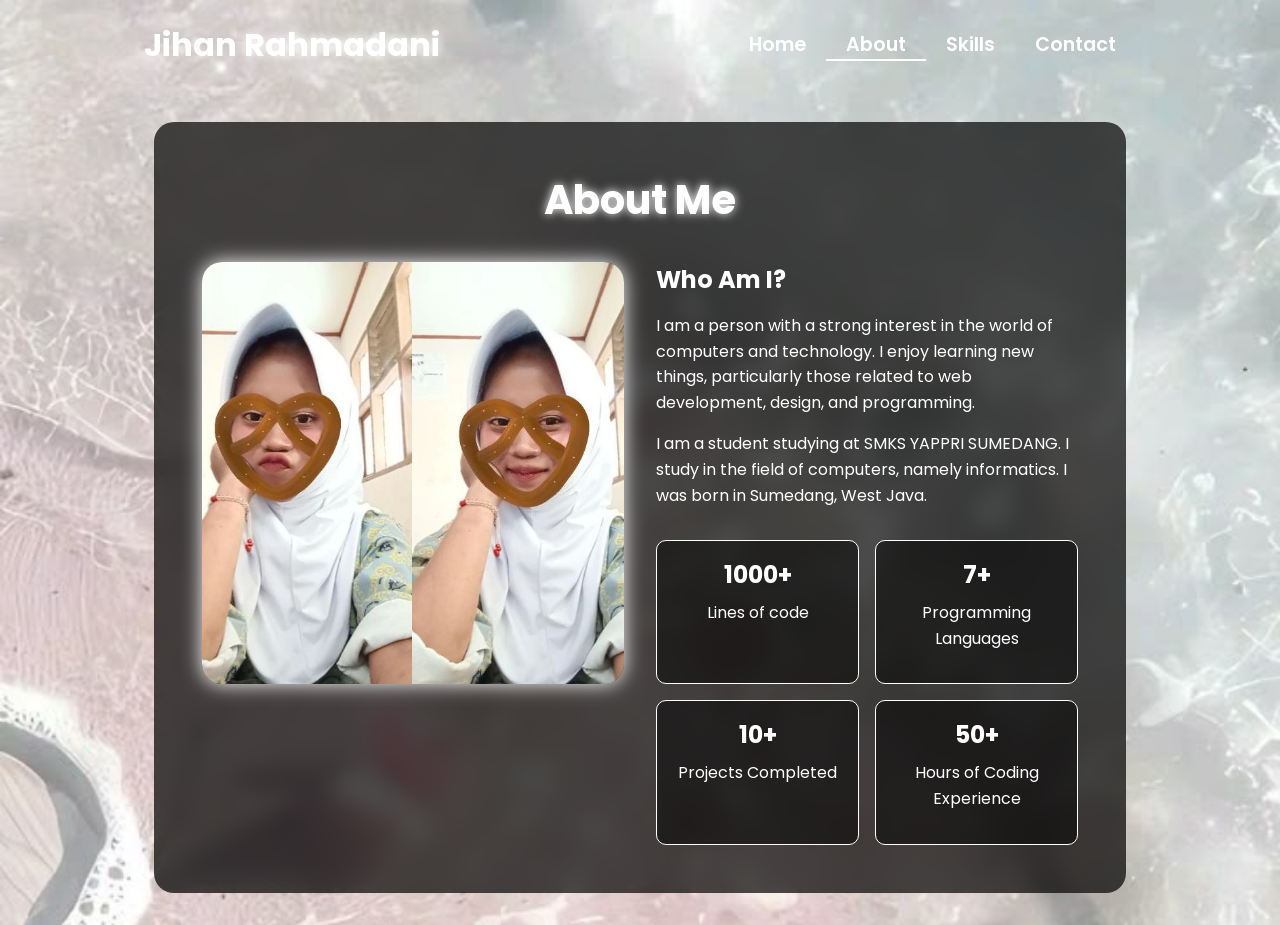
==== about.html @ d4f310a2 "Add files via upload" ====
<!-- Subscribe Tamzidan Madiyin di YouTube -->

<!DOCTYPE html>
<html lang="en">

<head>
    <meta charset="UTF-8">
    <meta name="viewport" content="width=device-width, initial-scale=1.0">

    <!-- Link ke Font Awesome untuk ikon -->
    <link rel="stylesheet" href="https://cdnjs.cloudflare.com/ajax/libs/font-awesome/6.5.1/css/all.min.css">

    <!-- Link ke library animasi AOS -->
    <link rel="stylesheet" href="https://unpkg.com/aos@next/dist/aos.css" />

    <!-- CSS internal untuk styling halaman -->
    <style>
        /* 
          Import Google Font Poppins
          Font weight yang diimport: 100, 200, 300, 400, 500, 600 
        */
        @import url("https://fonts.googleapis.com/css2?family=Poppins:wght@100;200;300;400;500;600&display=swap");

        /* Reset CSS dan pengaturan default */
        * {
            padding: 0;
            margin: 0;
            font-family: "Poppins", sans-serif;
            box-sizing: border-box;
        }

        /* 
          Styling untuk body
          - Menggunakan background image
          - Cover seluruh viewport
          - Mencegah horizontal scroll
        */
        body {
            width: 100%;
            min-height: 100vh;
            background-image: url("pinkk.jpeg");
            background-size: cover;
            overflow-x: hidden;
            position: relative;
        }

        /* 
          Navbar styling
          - Fixed height 10vh
          - Posisi relative untuk positioning yang tepat
          - z-index tinggi agar selalu di atas konten lain
        */
        nav {
            width: 100%;
            height: 10vh;
            position: sticky;
            position: relative;
            /* Ubah dari sticky ke relative */
            z-index: 1000;
            /* Tambahkan z-index tinggi untuk nav */
        }

        /* Container untuk konten navbar */
        .nav-container {
            width: 100%;
            height: 100%;
            display: flex;
            justify-content: space-around;
            align-items: center;
        }

        /* 
          Logo styling
          - Warna putih dengan ukuran 2rem
          - Text shadow untuk efek glow pada span 
        */
        .logo {
            color: white;
            font-size: 2rem;
            font-weight: bold;
        }

        .logo span {
            color: white;
            text-shadow: 0 0 10px white;
        }

        /* 
          Hamburger dan Cancel button styling
          - Hanya muncul di mobile view
          - Posisi absolute di kanan atas
        */
        .hamburg,
        .cancel {
            cursor: pointer;
            position: absolute;
            right: 15px;
            top: 10px;
            color: white;
            display: none;
            font-size: clamp(2.5rem, 0.5rem + 5vw, 3rem);
        }

        /* 
          Navigation links container
          - Flex layout untuk alignment horizontal
        */
        .nav-container .links {
            display: flex;
        }

        /* 
          Individual navigation links
          - Spacing dan styling untuk tiap link
          - Hover effect dengan border bottom
        */
        .nav-container .links a {
            font-size: 1.2rem;
            color: white;
            margin: 0 20px;
            text-decoration: none;
            font-weight: 550;
            transition: 0.3s linear;
        }

        .nav-container .links a:hover {
            color: white;
            border-bottom: 2px solid white;
        }

        /* Styling untuk link aktif */
        .nav-container .links .active {
            color: white;
            border-bottom: 2px solid white;
        }

        /* 
          Dropdown menu untuk mobile view
          - Fixed positioning dengan transform untuk animasi
          - Backdrop filter untuk efek blur
        */
        .dropdown {
            z-index: 1000;
            position: fixed;
            top: 0;
            left: 0;
            right: 0;
            transform: translateY(-500px);
            width: 100%;
            height: auto;
            backdrop-filter: blur(4px) brightness(40%);
            box-shadow: 0 0 20px black;
            transition: 0.2s linear;
        }

        .dropdown .links a {
            display: flex;
            color: white;
            text-decoration: none;
            padding: 15px 0;
            justify-content: center;
            align-items: center;
            transition: 0.2s linear;
        }

        .dropdown .links a:hover {
            background-color: white;
        }

        /* About Section Styles */
        .about-container {
            width: 100%;
            min-height: 90vh;
            display: flex;
            justify-content: center;
            align-items: center;
            padding: 2rem;
            position: relative;
            z-index: 1;
        }

        .about-content {
            width: 80%;
            max-width: 1200px;
            background: rgba(0, 0, 0, 0.7);
            backdrop-filter: blur(10px);
            border-radius: 20px;
            padding: 3rem;
            color: white;
            /* box-shadow: 0 0 30px rgba(58, 211, 3, 0.3); */
        }

        .about-header {
            text-align: center;
            margin-bottom: 2rem;
        }

        .about-header h1 {
            font-size: 2.5rem;
            color: white;
            text-shadow: 0 0 10px white;
            margin-bottom: 1rem;
        }

        .about-grid {
            display: grid;
            grid-template-columns: 1fr 1fr;
            gap: 2rem;
        }

        .about-image {
            width: 100%;
            aspect-ratio: 1;
            border-radius: 20px;
            overflow: hidden;
            box-shadow: 0 0 20px white;
        }

        .about-image img {
            width: 100%;
            height: 100%;
            object-fit: cover;
        }

        .about-text h2 {
            color: white;
            margin-bottom: 1rem;
        }

        .about-text p {
            line-height: 1.6;
            margin-bottom: 1rem;
        }

        .stats {
            display: grid;
            grid-template-columns: repeat(2, 1fr);
            gap: 1rem;
            margin-top: 2rem;
        }

        .stat-item {
            background: rgba(0, 0, 0, 0.5);
            padding: 1rem;
            border-radius: 10px;
            text-align: center;
            border: 1px solid WHITE;
            cursor: pointer;
        }

        .stat-item h3 {
            color: white;
            font-size: 1.5rem;
            margin-bottom: 0.5rem;
        }

        .content-grid {
            display: grid;
            grid-template-columns: repeat(auto-fit, minmax(280px, 1fr));
            gap: 2rem;
            padding: 2rem 0;
        }

        .content-card {
            background: rgba(58, 211, 3, 0.1);
            border-radius: 15px;
            overflow: hidden;
            transition: all 0.3s ease;
            cursor: pointer;
        }

        .content-card:hover {
            transform: translateY(-5px);
            box-shadow: 0 5px 15px rgba(58, 211, 3, 0.3);
        }

        .card-image {
            width: 100%;
            height: 200px;
            overflow: hidden;
        }

        .card-image img {
            width: 100%;
            height: 100%;
            object-fit: cover;
        }

        .card-info {
            padding: 1.5rem;
        }

        .card-info h3 {
            color: rgb(58, 211, 3);
            margin-bottom: 0.5rem;
        }

        .card-info p {
            font-size: 0.9rem;
            margin-bottom: 1rem;
        }

        .card-info .technologies {
            display: flex;
            flex-wrap: wrap;
            gap: 0.5rem;
            margin-top: 1rem;
        }

        .technology-tag {
            background: rgba(58, 211, 3, 0.2);
            padding: 0.3rem 0.8rem;
            border-radius: 15px;
            font-size: 0.8rem;
            color: rgb(58, 211, 3);
        }

        .back-button {
            display: inline-block;
            padding: 0.8rem 1.5rem;
            background: rgb(58, 211, 3);
            color: white;
            border-radius: 5px;
            text-decoration: none;
            margin-bottom: 2rem;
            transition: all 0.3s ease;
        }

        .back-button:hover {
            background: rgb(45, 165, 2);
            transform: translateY(-2px);
        }

        .award-icon {
            font-size: 2rem;
            color: rgb(58, 211, 3);
            margin-bottom: 1rem;
        }

        .client-testimonial {
            font-style: italic;
            margin-top: 1rem;
            padding: 1rem;
            background: rgba(58, 211, 3, 0.05);
            border-radius: 10px;
        }



        @media (max-width: 884px) {
            .about-grid {
                grid-template-columns: 1fr;
            }

            nav .logo {
                position: absolute;
                top: 16px;
                left: 15px;
                font-size: 1.5rem;
            }

            .nav-container .links {
                display: none;
            }

            .hamburg,
            .cancel {
                display: block;
            }
        }

        @media (max-width: 440px) {
            .about-container {
                padding: 1rem;
            }

            .about-content {
                width: 95%;
                /* Memperbesar width untuk layar kecil */
                padding: 1.5rem;
            }

            .about-header h1 {
                font-size: 1.8rem;
                /* Mengurangi ukuran judul */
            }

            .about-text h2 {
                font-size: 1.4rem;
                /* Mengurangi ukuran sub-judul */
            }

            .about-text p {
                font-size: 0.9rem;
                /* Mengurangi ukuran teks */
                line-height: 1.4;
            }

            .about-image {
                width: 100%;
                max-height: 250px;
                /* Membatasi tinggi gambar */
            }

            .stats {
                grid-template-columns: repeat(2, 1fr);
                /* Tetap 2 kolom tapi lebih kecil */
                gap: 0.8rem;
            }

            .stat-item {
                padding: 0.8rem;
            }

            .stat-item h3 {
                font-size: 1.2rem;
                /* Mengurangi ukuran angka statistik */
            }

            .stat-item p {
                font-size: 0.8rem;
                /* Mengurangi ukuran teks statistik */
            }

            /* Menyesuaikan padding untuk link statistik */
            .stat-item a {
                padding: 0.5rem;
                display: block;
            }
        }
    </style>
    <title>About - Portfolio Website</title>
</head>

<body>

    <!-- Navigasi -->
    <nav>
        <div class="nav-container">
            <div class="logo" data-aos="zoom-in" data-aos-duration="1500">
                Jihan <span>Rahmadani</span>
            </div>
            <div class="links">
                <div class="link" data-aos="fade-up" data-aos-duration="1500" data-aos-delay="100"><a
                        href="index.html">Home</a></div>
                <div class="link active" data-aos="fade-up" data-aos-duration="1500" data-aos-delay="200"><a
                        href="about.html">About</a></div>
                <div class="link" data-aos="fade-up" data-aos-duration="1500" data-aos-delay="300"><a
                        href="skill.html">Skills</a></div>
                
                <div class="link" data-aos="fade-up" data-aos-duration="1500" data-aos-delay="500"><a
                        href="contact.html">Contact</a></div>
            </div>
        </div>
        <i class="fa-solid fa-bars hamburg" onclick="hamburg()"></i>
        <div class="dropdown">
            <div class="links">
                <a href="index.html">Home</a>
                <a href="about.html">About</a>
                <a href="skill.html">Skills</a>
                
                <a href="contact.html">Contact</a>
                <i class="fa-solid fa-xmark cancel" onclick="cancel()"></i>
            </div>
        </div>
    </nav>

    <!-- Konten utama halaman About -->
    <div class="about-container">
        <div class="about-content" id="aboutContent">
            <!-- Bagian header -->
            <div class="about-header" data-aos="fade-down" data-aos-duration="1500">
                <h1>About Me</h1>
            </div>

            <!-- Grid untuk gambar dan teks deskripsi -->
            <div class="about-grid">
                <div class="about-image" data-aos="fade-right" data-aos-duration="1500">
                    <img src="jian.jpeg" alt="About Image">
                </div>
                <div class="about-text" data-aos="fade-left" data-aos-duration="1500">
                    <h2>Who Am I?</h2>
                    <p>I am a person with a strong interest in the world of computers and technology. I enjoy learning new things, particularly those related to web development, design, and programming.</p>
                    <p>I am a student studying at SMKS YAPPRI SUMEDANG. I study in the field of computers, namely informatics. I was born in Sumedang, West Java.</p>

                    <div class="stats">
                        <div class="stat-item" data-aos="zoom-in" data-aos-duration="1500" data-aos-delay="200"
                            onclick="showProjects()">
                            <h3>1000+</h3>
                            <p>Lines of code</p>
                        </div>
                        <div class="stat-item" data-aos="zoom-in" data-aos-duration="1500" data-aos-delay="400"
                            onclick="showExperience()">
                            <h3>7+</h3>
                            <p>Programming Languages</p>
                        </div>
                        <div class="stat-item" data-aos="zoom-in" data-aos-duration="1500" data-aos-delay="600"
                            onclick="showClients()">
                            <h3>10+</h3>
                            <p>Projects Completed</p>
                        </div>
                        <div class="stat-item" data-aos="zoom-in" data-aos-duration="1500" data-aos-delay="800"
                            onclick="showAwards()">
                            <h3>50+</h3>
                            <p>Hours of Coding Experience</p>
                        </div>
                    </div>
                </div>
            </div>
        </div>

        <!-- Link ke library animasi AOS -->
        <script src="https://unpkg.com/aos@next/dist/aos.js"></script>

        <!-- JavaScript untuk interaksi dan animasi halaman -->
        <script>

            // Inisialisasi library AOS
            AOS.init({ offset: 0 });

            // Fungsi untuk menampilkan menu hamburger
            function hamburg() {
                const navbar = document.querySelector(".dropdown")
                navbar.style.transform = "translateY(0px)"
            }

            // Fungsi untuk menyembunyikan menu hamburger
            function cancel() {
                const navbar = document.querySelector(".dropdown")
                navbar.style.transform = "translateY(-500px)"
            }

            // Fungsi untuk menampilkan daftar Project
            function showProjects() {
                const aboutContent = document.getElementById('aboutContent');
                aboutContent.innerHTML = `
                <a href="about.html" class="back-button" onclick="restoreInitialContent()">
                    <i class="fas fa-arrow-left"></i> Back
                </a>
                <div class="about-header" data-aos="fade-down" data-aos-duration="1500">
                    <h1>My Projects</h1>
                </div>
                <div class="content-grid">
                    ${generateProjectCards()}
                </div>
            `;
                AOS.refresh();
            }

            // Fungsi untuk menampilkan daftar Experience
            function showExperience() {
                const aboutContent = document.getElementById('aboutContent');
                aboutContent.innerHTML = `
                <a href="about.html" class="back-button" onclick="restoreInitialContent()">
                    <i class="fas fa-arrow-left"></i> Back
                </a>
                <div class="about-header" data-aos="fade-down" data-aos-duration="1500">
                    <h1>My Experience</h1>
                </div>
                <div class="content-grid">
                    ${generateExperienceCards()}
                </div>
            `;
                AOS.refresh();
            }

            // Fungsi untuk menampilkan daftar Clients
            function showClients() {
                const aboutContent = document.getElementById('aboutContent');
                aboutContent.innerHTML = `
                <a href="about.html" class="back-button" onclick="restoreInitialContent()">
                    <i class="fas fa-arrow-left"></i> Back
                </a>
                <div class="about-header" data-aos="fade-down" data-aos-duration="1500">
                    <h1>Client Success Stories</h1>
                </div>
                <div class="content-grid">
                    ${generateClientCards()}
                </div>
            `;
                AOS.refresh();
            }

            // Fungsi untuk menampilkan daftar Awards
            function showAwards() {
                const aboutContent = document.getElementById('aboutContent');
                aboutContent.innerHTML = `
                <a href="about.html" class="back-button" onclick="restoreInitialContent()">
                    <i class="fas fa-arrow-left"></i> Back
                </a>
                <div class="about-header" data-aos="fade-down" data-aos-duration="1500">
                    <h1>Awards & Recognition</h1>
                </div>
                <div class="content-grid">
                    ${generateAwardCards()}
                </div>
            `;
                AOS.refresh();
            }

            // Fungsi pembantu untuk menghasilkan kartu project
            function generateProjectCards() {
                const projects = [
                    {
                        title: "E-Commerce Platform",
                        image: "img/zoro.jpg",
                        description: "A full-stack e-commerce solution with payment integration",
                        technologies: ["React", "Node.js", "MongoDB"]
                    },
                    {
                        title: "Portfolio Website",
                        image: "img/zoro.jpg",
                        description: "Responsive portfolio website with modern animations",
                        technologies: ["HTML", "CSS", "JavaScript"]
                    },
                    {
                        title: "Task Management App",
                        image: "img/zoro.jpg",
                        description: "Mobile-first task management application",
                        technologies: ["Vue.js", "Firebase"]
                    }
                    // Add more projects as needed
                ];

                return projects.map(project => `
                <div class="content-card" data-aos="fade-up">
                    <div class="card-image">
                        <img src="${project.image}" alt="${project.title}">
                    </div>
                    <div class="card-info">
                        <h3>${project.title}</h3>
                        <p>${project.description}</p>
                        <div class="technologies">
                            ${project.technologies.map(tech => `
                                <span class="technology-tag">${tech}</span>
                            `).join('')}
                        </div>
                    </div>
                </div>
            `).join('');
            }

            // Fungsi pembantu untuk menghasilkan kartu experience
            function generateExperienceCards() {
                const experiences = [
                    {
                        title: "Senior Web Developer",
                        company: "Tech Solutions Inc.",
                        period: "2021 - Present",
                        description: "Leading frontend development team and implementing modern web solutions"
                    },
                    {
                        title: "Frontend Developer",
                        company: "Digital Agency",
                        period: "2019 - 2021",
                        description: "Developed responsive websites and web applications"
                    }
                    // Add more experiences as needed
                ];

                return experiences.map(exp => `
                <div class="content-card" data-aos="fade-up">
                    <div class="card-info">
                        <h3>${exp.title}</h3>
                        <h4>${exp.company}</h4>
                        <p class="period">${exp.period}</p>
                        <p>${exp.description}</p>
                    </div>
                </div>
            `).join('');
            }

            // Fungsi pembantu untuk menghasilkan kartu client
            function generateClientCards() {
                const clients = [
                    {
                        name: "Ell Udin",
                        company: "Innovation Corp",
                        image: "img/zoro.jpg",
                        testimonial: "Outstanding work on our company website redesign!"
                    },
                    {
                        name: "Ell Ucup",
                        company: "Tech Startup",
                        image: "img/zoro.jpg",
                        testimonial: "Delivered our app ahead of schedule with excellent quality"
                    }
                    // Add more clients as needed
                ];

                return clients.map(client => `
                <div class="content-card" data-aos="fade-up">
                    <div class="card-image">
                        <img src="${client.image}" alt="${client.name}">
                    </div>
                    <div class="card-info">
                        <h3>${client.name}</h3>
                        <h4>${client.company}</h4>
                        <p class="client-testimonial">"${client.testimonial}"</p>
                    </div>
                </div>
            `).join('');
            }

            // Fungsi pembantu untuk menghasilkan kartu award
            function generateAwardCards() {
                const awards = [
                    {
                        title: "Best Web Design",
                        organization: "Design Awards 2023",
                        description: "Recognition for exceptional web design and user experience"
                    },
                    {
                        title: "Innovation Award",
                        organization: "Tech Summit 2022",
                        description: "Awarded for innovative use of emerging technologies"
                    }
                    // Add more awards as needed
                ];

                return awards.map(award => `
                <div class="content-card" data-aos="fade-up">
                    <div class="card-info">
                        <div class="award-icon">
                            <i class="fas fa-trophy"></i>
                        </div>
                        <h3>${award.title}</h3>
                        <h4>${award.organization}</h4>
                        <p>${award.description}</p>
                    </div>
                </div>
            `).join('');
            }

            // Fungsi untuk mengembalikan konten awal
            function restoreInitialContent() {
                const aboutContent = document.getElementById('aboutContent');
                aboutContent.innerHTML = `
                <div class="about-header" data-aos="fade-down" data-aos-duration="1500">
                    <h1>About Me</h1>
                </div>
                <div class="about-grid">
                    <div class="about-image" data-aos="fade-right" data-aos-duration="1500">
                        <img src="img/zoro.jpg" alt="About Image">
                    </div>
                    <div class="about-text" data-aos="fade-left" data-aos-duration="1500">
                        <h2>Who Am I?</h2>
                        <p>I'm a passionate developer and designer with a keen eye for detail and a drive for creating
                            innovative digital solutions. With expertise in web development, UI/UX design, and content
                            creation, I bring ideas to life through code and creativity.</p>
                        <p>My journey in technology began with a simple curiosity and has evolved into a professional
                            pursuit of excellence in digital craftsmanship.</p>

                        <div class="stats">
                            <div class="stat-item" data-aos="zoom-in" data-aos-duration="1500" data-aos-delay="200" onclick="showProjects()">
                                <h3>50+</h3>
                                <p>Projects Completed</p>
                            </div>
                            <div class="stat-item" data-aos="zoom-in" data-aos-duration="1500" data-aos-delay="400" onclick="showExperience()">
                                <h3>3+</h3>
                                <p>Years Experience</p>
                            </div>
                            <div class="stat-item" data-aos="zoom-in" data-aos-duration="1500" data-aos-delay="600" onclick="showClients()">
                                <h3>20+</h3>
                                <p>Happy Clients</p>
                            </div>
                            <div class="stat-item" data-aos="zoom-in" data-aos-duration="1500" data-aos-delay="800" onclick="showAwards()">
                                <h3>15+</h3>
                                <p>Awards Won</p>
                            </div>
                        </div>
                    </div>
                </div>
            `;
                AOS.refresh();
            }

        </script>
</body>

</html>

<!-- Subscribe Tamzidan Madiyin di YouTube -->
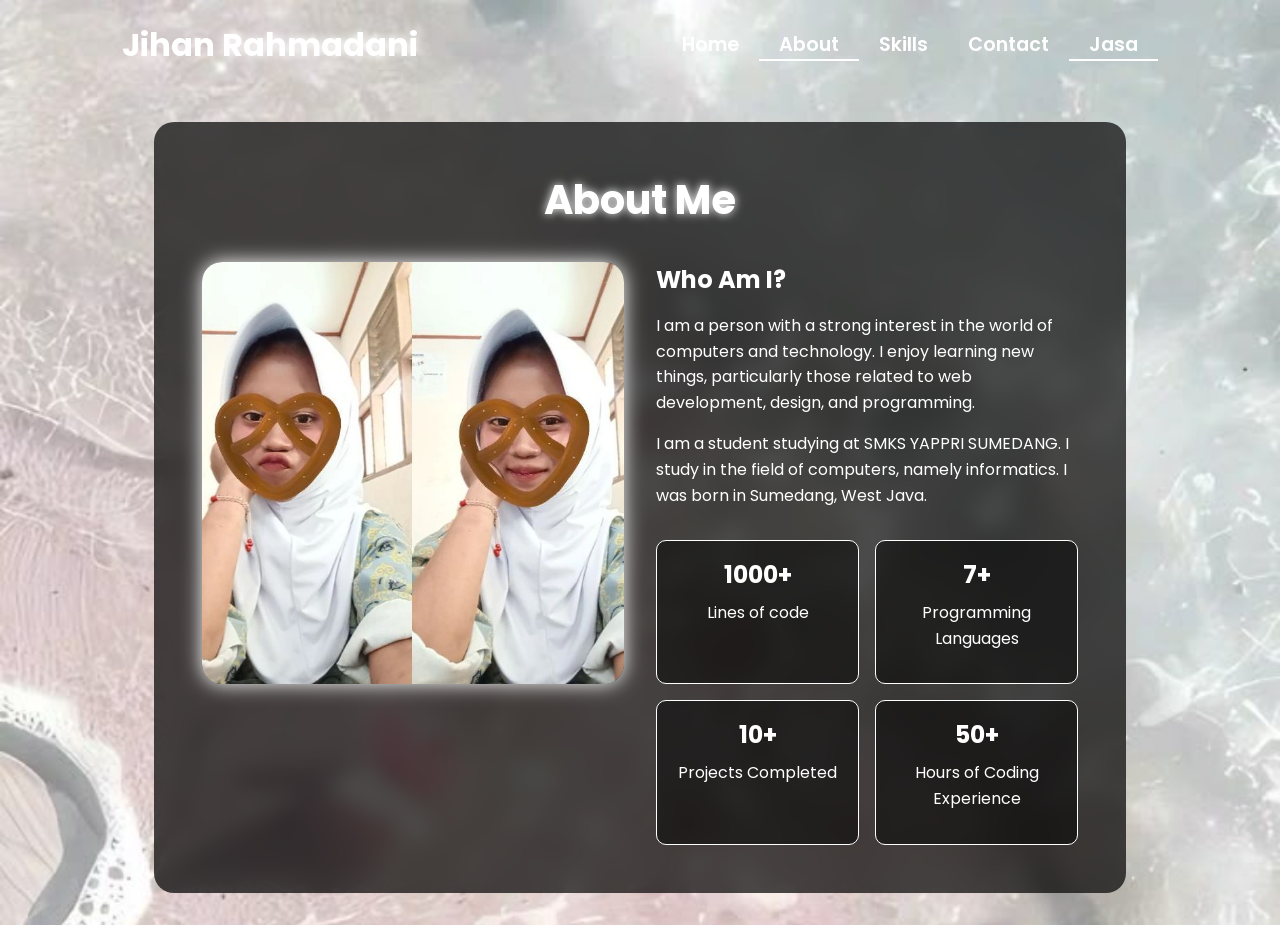
==== commit 2e28e8f7: "Update about.html" ====
--- a/about.html
+++ b/about.html
@@ -447,9 +447,9 @@
                         href="about.html">About</a></div>
                 <div class="link" data-aos="fade-up" data-aos-duration="1500" data-aos-delay="300"><a
                         href="skill.html">Skills</a></div>
-                
                 <div class="link" data-aos="fade-up" data-aos-duration="1500" data-aos-delay="500"><a
                         href="contact.html">Contact</a></div>
+                 <div class="link active" data-aos="fade-up" data-aos-duration="1500" data-aos-delay="400"><a href="personal.html">Jasa</a></div>
             </div>
         </div>
         <i class="fa-solid fa-bars hamburg" onclick="hamburg()"></i>
@@ -780,4 +780,4 @@
 
 </html>
 
-<!-- Subscribe Tamzidan Madiyin di YouTube -->+<!-- Subscribe Tamzidan Madiyin di YouTube -->
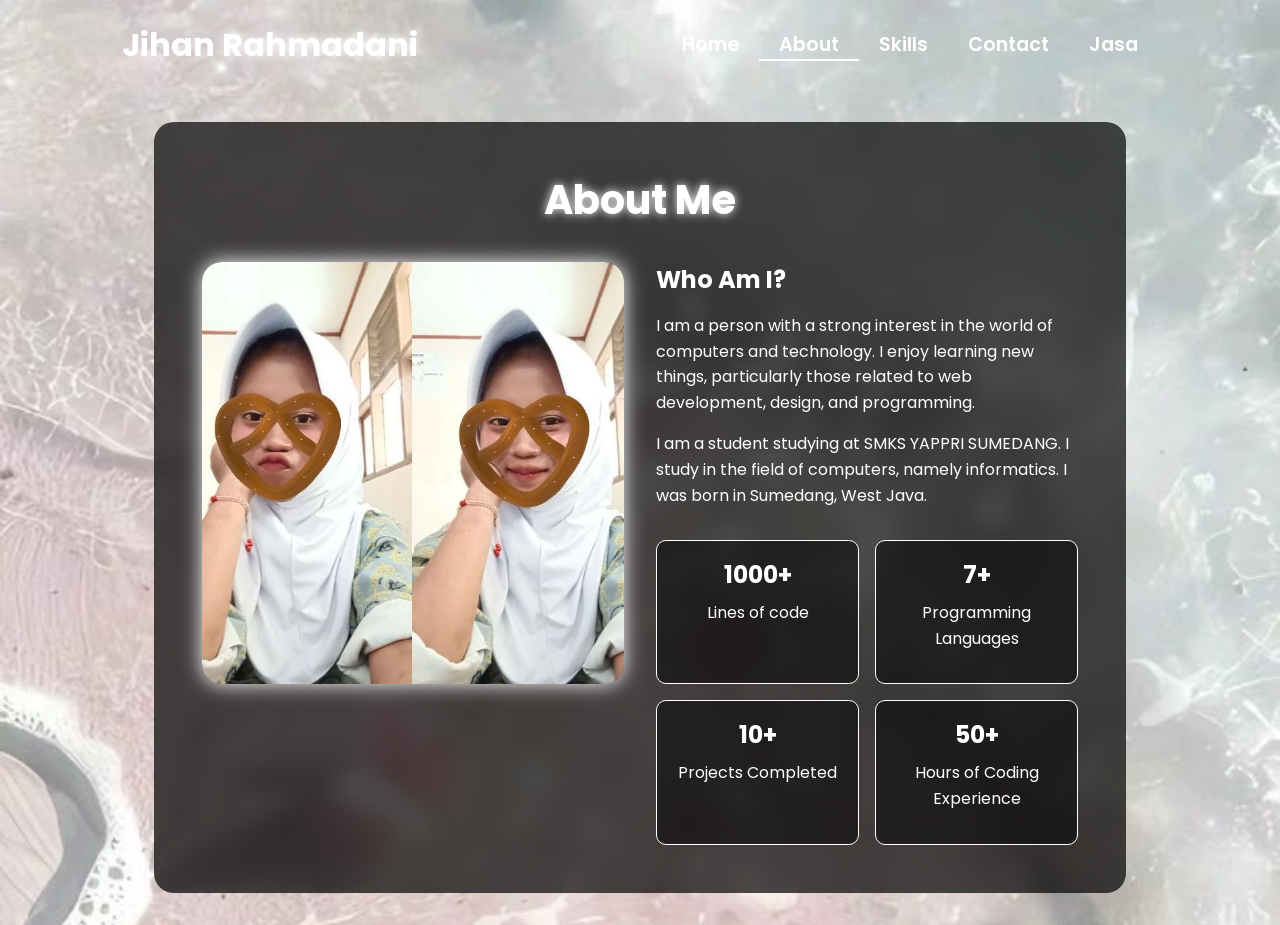
==== commit a031194e: "Update about.html" ====
--- a/about.html
+++ b/about.html
@@ -449,7 +449,7 @@
                         href="skill.html">Skills</a></div>
                 <div class="link" data-aos="fade-up" data-aos-duration="1500" data-aos-delay="500"><a
                         href="contact.html">Contact</a></div>
-                 <div class="link active" data-aos="fade-up" data-aos-duration="1500" data-aos-delay="400"><a href="personal.html">Jasa</a></div>
+                 <div class="link " data-aos="fade-up" data-aos-duration="1500" data-aos-delay="400"><a href="personal.html">Jasa</a></div>
             </div>
         </div>
         <i class="fa-solid fa-bars hamburg" onclick="hamburg()"></i>
@@ -458,8 +458,8 @@
                 <a href="index.html">Home</a>
                 <a href="about.html">About</a>
                 <a href="skill.html">Skills</a>
-                
                 <a href="contact.html">Contact</a>
+                 <a href="personal.html">Jasa</a>
                 <i class="fa-solid fa-xmark cancel" onclick="cancel()"></i>
             </div>
         </div>
